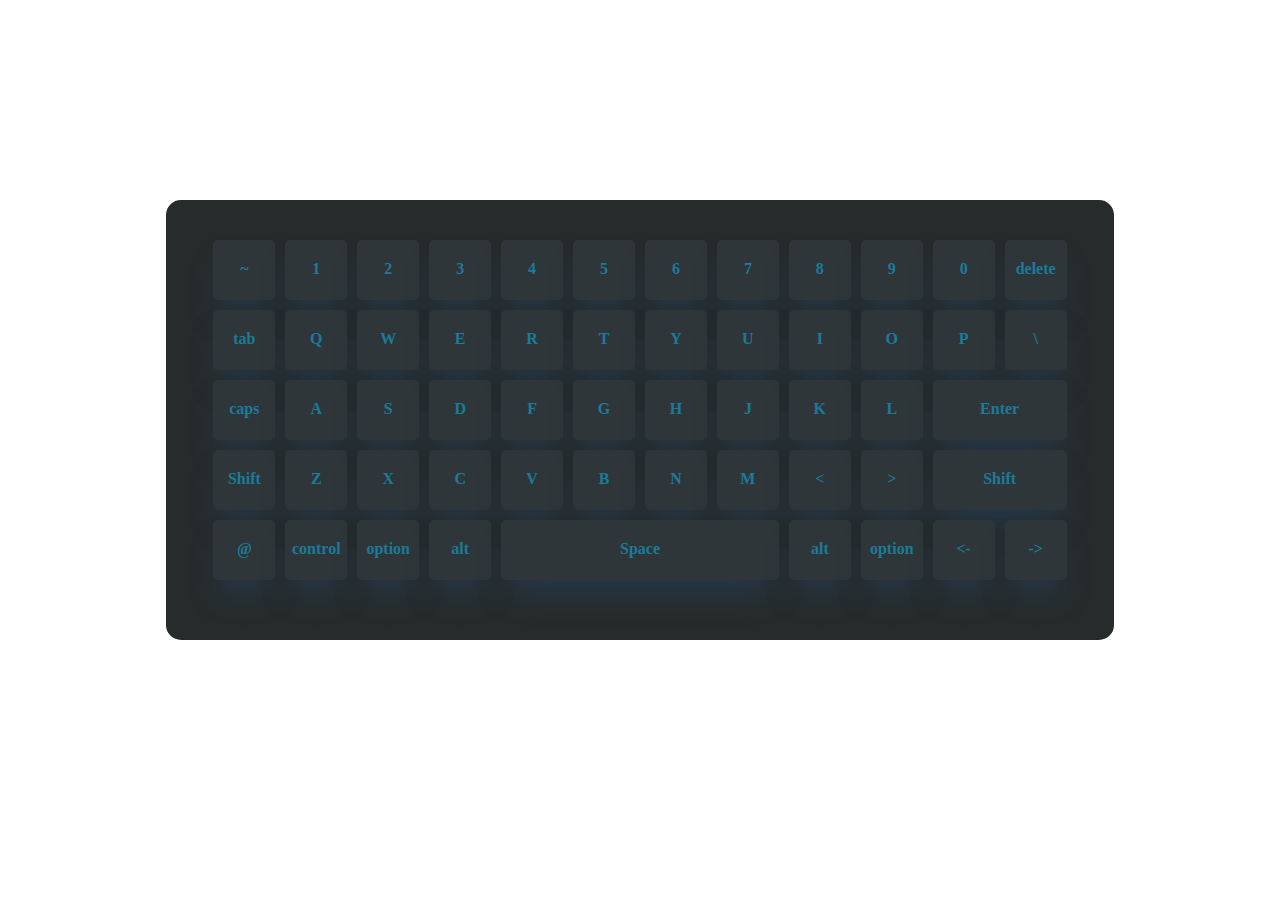
==== index.html @ 851ea1a7 "First KeyBoard" ====
<!DOCTYPE html>
<html lang="en">
<head>
    <meta charset="UTF-8">
    <meta http-equiv="X-UA-Compatible" content="IE=edge">
    <meta name="viewport" content="width=device-width, initial-scale=1.0">
    <title>Masai Keyboard</title>
    <style>
        #layout{
            width:75%;
            height:400px;
            margin:auto;
            margin-top: 200px;
            padding-top: 40px;
            background-color: #262c2c;
            color:#1b7b99;
            border-radius: 15px;
        }
        #keyboard{
            margin:auto;
            width:90%;
            height:85%;
            display:grid;
            grid-template-rows: repeat(5,1fr);
            grid-template-columns: repeat(12,1fr);
            grid-gap:10px;
        }
        div>div>div{
            box-shadow: rgb(38, 57, 77) 0px 20px 30px -10px;
            text-align: center;
            padding-top: 20px;
            border-radius: 5px;
            font-weight: 700;
        }
        #Enter,#Shift{
            grid-column:11/13;
        }
        #Space{
            grid-column:5/9;
        }
        div>div>div{
            background-color: #2f3639;
        }
    </style>
</head>
<!-- 55 -->
<body>
    <div id="layout">
        <div id="keyboard">
            <div>~</div>
            <div>1</div>
            <div>2</div>
            <div>3</div>
            <div>4</div>
            <div>5</div>
            <div>6</div>
            <div>7</div>
            <div>8</div>
            <div>9</div>
            <div>0</div>
            <div>delete</div>
            <div>tab</div>
            <div>Q</div>
            <div>W</div>
            <div>E</div>
            <div>R</div>
            <div>T</div>
            <div>Y</div>
            <div>U</div>
            <div>I</div>
            <div>O</div>
            <div>P</div>
            <div>\</div>
            <div>caps</div>
            <div>A</div>
            <div>S</div>
            <div>D</div>
            <div>F</div>
            <div>G</div>
            <div>H</div>
            <div>J</div>
            <div>K</div>
            <div>L</div>
            <div id="Enter">Enter</div>
            <div>Shift</div>
            <div>Z</div>
            <div>X</div>
            <div>C</div>
            <div>V</div>
            <div>B</div>
            <div>N</div>
            <div>M</div>
            <div><</div>
            <div>></div>
            <div id="Shift">Shift</div>
            <div>@</div>
            <div>control</div>
            <div>option</div>
            <div>alt</div>
            <div id="Space">Space</div>
            <div>alt</div>
            <div>option</div>
            <div><-</div>
            <div>-></div>
        </div>
    </div> 
</body>
</html>
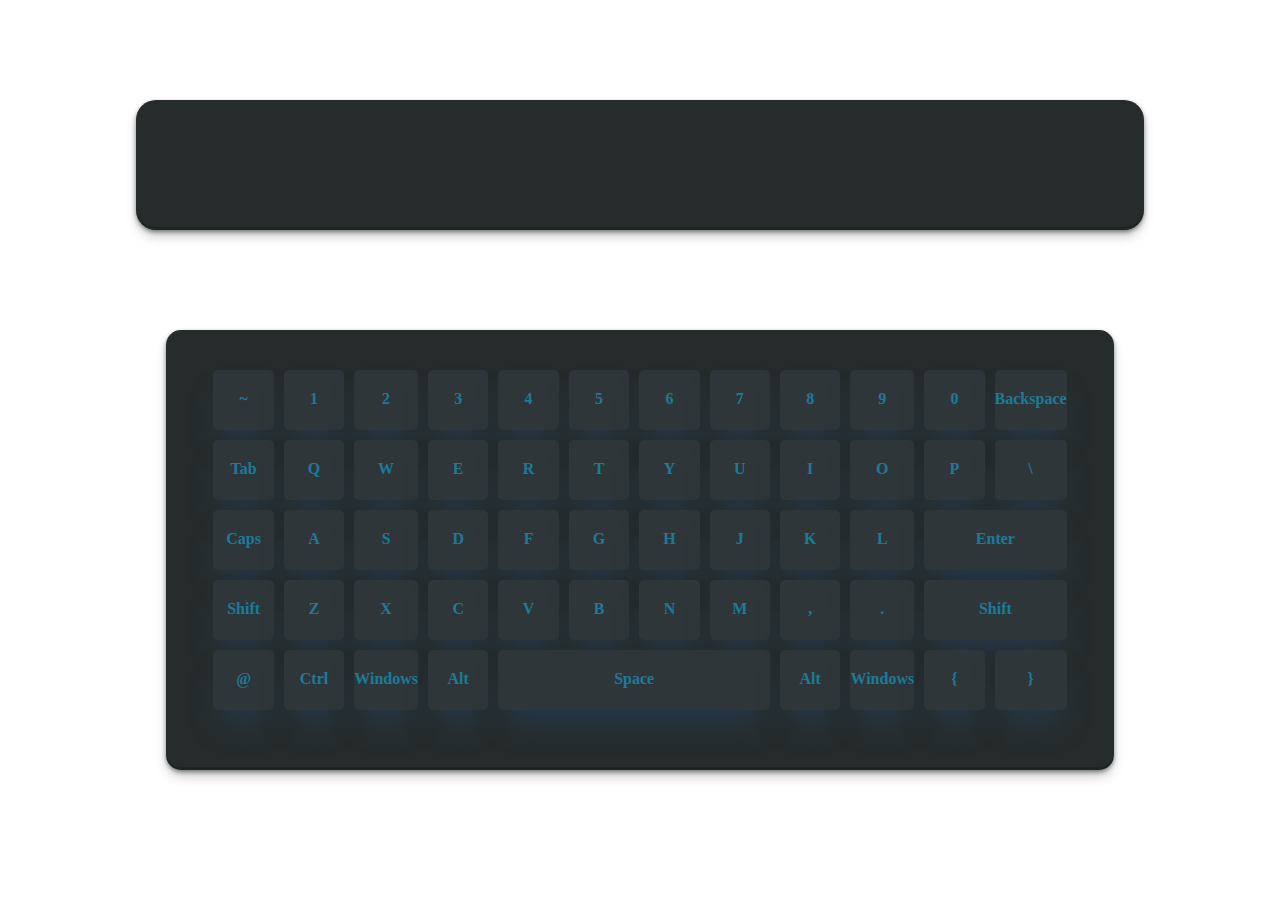
==== commit 129e761e: "index" ====
--- a/index.html
+++ b/index.html
@@ -5,46 +5,11 @@
     <meta http-equiv="X-UA-Compatible" content="IE=edge">
     <meta name="viewport" content="width=device-width, initial-scale=1.0">
     <title>Masai Keyboard</title>
-    <style>
-        #layout{
-            width:75%;
-            height:400px;
-            margin:auto;
-            margin-top: 200px;
-            padding-top: 40px;
-            background-color: #262c2c;
-            color:#1b7b99;
-            border-radius: 15px;
-        }
-        #keyboard{
-            margin:auto;
-            width:90%;
-            height:85%;
-            display:grid;
-            grid-template-rows: repeat(5,1fr);
-            grid-template-columns: repeat(12,1fr);
-            grid-gap:10px;
-        }
-        div>div>div{
-            box-shadow: rgb(38, 57, 77) 0px 20px 30px -10px;
-            text-align: center;
-            padding-top: 20px;
-            border-radius: 5px;
-            font-weight: 700;
-        }
-        #Enter,#Shift{
-            grid-column:11/13;
-        }
-        #Space{
-            grid-column:5/9;
-        }
-        div>div>div{
-            background-color: #2f3639;
-        }
-    </style>
+    <link rel="stylesheet" href="style.css">
 </head>
 <!-- 55 -->
 <body>
+    <div id="display"></div>
     <div id="layout">
         <div id="keyboard">
             <div>~</div>
@@ -58,8 +23,8 @@
             <div>8</div>
             <div>9</div>
             <div>0</div>
-            <div>delete</div>
-            <div>tab</div>
+            <div>Backspace</div>
+            <div>Tab</div>
             <div>Q</div>
             <div>W</div>
             <div>E</div>
@@ -71,7 +36,7 @@
             <div>O</div>
             <div>P</div>
             <div>\</div>
-            <div>caps</div>
+            <div>Caps</div>
             <div>A</div>
             <div>S</div>
             <div>D</div>
@@ -90,19 +55,20 @@
             <div>B</div>
             <div>N</div>
             <div>M</div>
-            <div><</div>
-            <div>></div>
+            <div class="two-digit">,</div>
+            <div class="two-digit">.</div>
             <div id="Shift">Shift</div>
             <div>@</div>
-            <div>control</div>
-            <div>option</div>
-            <div>alt</div>
+            <div>Ctrl</div>
+            <div>Windows</div>
+            <div>Alt</div>
             <div id="Space">Space</div>
-            <div>alt</div>
-            <div>option</div>
-            <div><-</div>
-            <div>-></div>
+            <div>Alt</div>
+            <div>Windows</div>
+            <div class="two-digit">{</div>
+            <div class="two-digit">}</div>
         </div>
     </div> 
+    <script type="module" src="script.js"></script>
 </body>
 </html>--- a/style.css
+++ b/style.css
@@ -0,0 +1,55 @@
+#layout{
+    width:75%;
+    height:400px;
+    margin:auto;
+    margin-top: 100px;
+    padding-top: 40px;
+    background-color: #262c2c;
+    color:#1b7b99;
+    border-radius: 15px;
+    box-shadow: rgba(0, 0, 0, 0.4) 0px 2px 4px, rgba(0, 0, 0, 0.3) 0px 7px 13px -3px, rgba(0, 0, 0, 0.2) 0px -3px 0px inset;
+}
+#keyboard{
+    margin:auto;
+    width:90%;
+    height:85%;
+    display:grid;
+    grid-template-rows: repeat(5,1fr);
+    grid-template-columns: repeat(12,1fr);
+    grid-gap:10px;
+}
+div>div>div{
+    box-shadow: rgb(38, 57, 77) 0px 20px 30px -10px;
+    text-align: center;
+    padding-top: 20px;
+    border-radius: 5px;
+    font-weight: 700;
+}
+#Enter,#Shift{
+    grid-column:11/13;
+}
+#Space{
+    grid-column:5/9;
+}
+div>div>div{
+    background-color: #2f3639;
+}
+#keyboard>div:hover{
+    box-shadow: rgba(0, 0, 0, 0.25) 0px 54px 55px, rgba(0, 0, 0, 0.12) 0px -12px 30px, rgba(0, 0, 0, 0.12) 0px 4px 6px, rgba(0, 0, 0, 0.17) 0px 12px 13px, rgba(0, 0, 0, 0.09) 0px -3px 5px;
+}
+#keyboard>div:active{
+    box-shadow: black 3px 3px 6px 0px inset, #262c2c -3px -3px 6px 1px inset;
+}
+#display{
+    box-shadow: rgba(0, 0, 0, 0.4) 0px 2px 4px, rgba(0, 0, 0, 0.3) 0px 7px 13px -3px, rgba(0, 0, 0, 0.2) 0px -3px 0px inset;
+    width:75%;
+    margin: auto;
+    height:70px;
+    margin-top: 100px;
+    background-color: #262c2c;
+    border-radius: 20px;
+    color: #1b7b99;
+    padding: 30px;
+    font-size: 30px;
+    font-family:'Franklin Gothic Medium', 'Arial Narrow', Arial, sans-serif;
+}